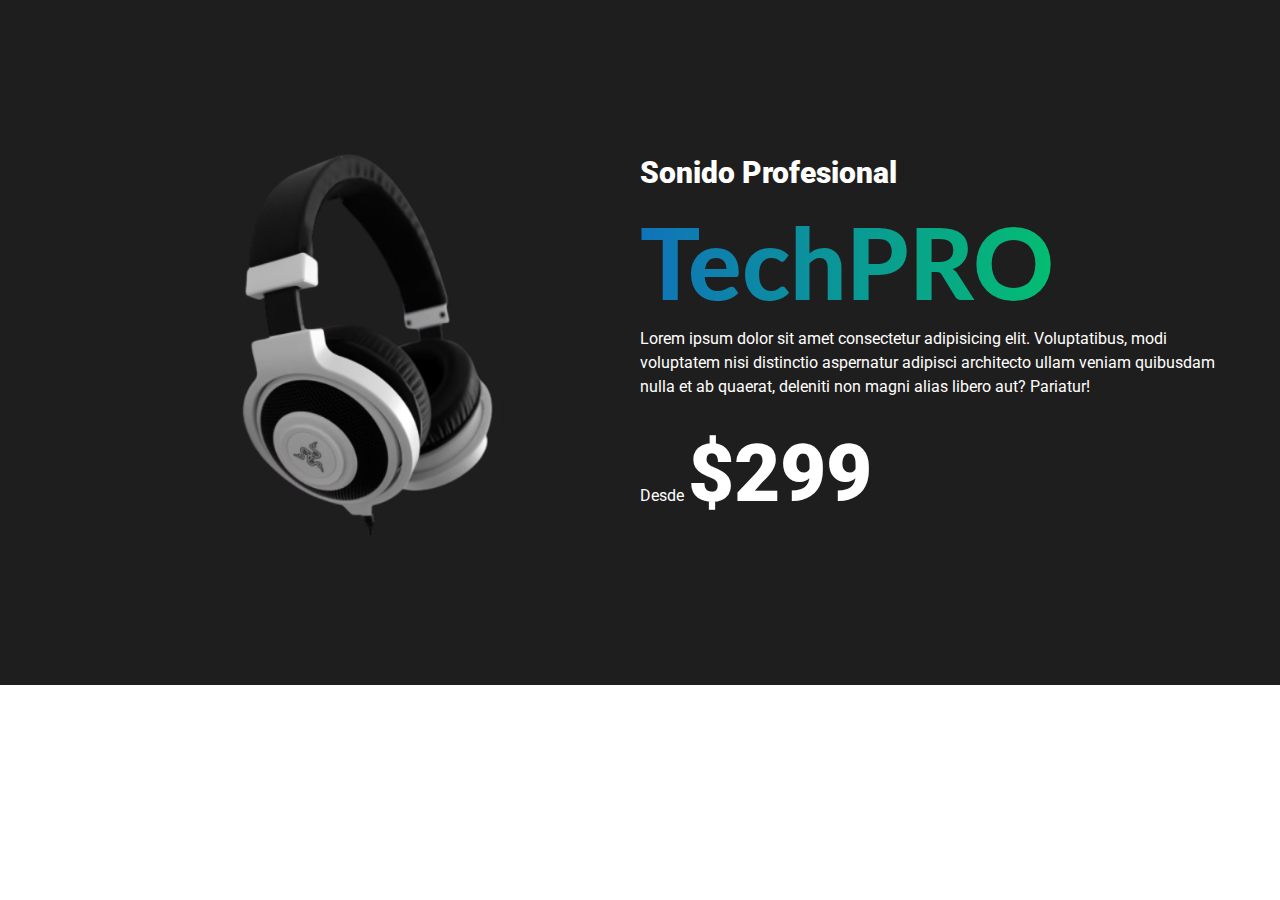
==== 07-audifonos/index.html @ 0ad0f9ac "sitio audifonos" ====
<!DOCTYPE html>
<html lang="en">
<head>
    <meta charset="UTF-8">
    <meta name="viewport" content="width=device-width, initial-scale=1.0">
    <title>TechPRO Audifonos</title>
    <link rel="preconnect" href="https://fonts.googleapis.com">
    <link rel="preconnect" href="https://fonts.gstatic.com" crossorigin>
    <link href="https://fonts.googleapis.com/css2?family=Lato:wght@400;900&family=Roboto:wght@400;700;900&display=swap" rel="stylesheet">
    <link rel="stylesheet" href="css/normalize.css">
    <link rel="stylesheet" href="css/styles.css">
</head>
<body>
    <header class="header">
        <div class="contenedor contenido-header">
            <div class="imagen-header">
                <picture>
                <source
                     sizes="1920w" 
                     srcset="img/header.avif 1920w"
                     type="image/avif">
                <source
                     sizes="1920w" 
                     srcset="img/header.webp 1920w"
                     type="image/webp">
                <source
                     sizes="1920w" 
                     srcset="img/header.jpg 1920w"
                     type="image/jpeg">
                <img loading="lazy" decoding="async" src="img/header.jpg" lazyalt="imagen" width="1000" height="600">
                </picture>
            </div>

            <div class="texto-header">
                <p class="tagline-producto">Sonido Profesional</p>
                <h1 class="nombre-producto degradado-verde">TechPRO</h1>
                <p class="descripcion-producto">Lorem ipsum dolor sit amet consectetur adipisicing elit. Voluptatibus, modi voluptatem nisi distinctio aspernatur adipisci architecto ullam veniam quibusdam nulla et ab quaerat, deleniti non magni alias libero aut? Pariatur!</p>
                <p class="precio-producto">Desde <span>$299</span></p>
            </div>
        </div>
    </header>
</body>
</html>
---- 07-audifonos/css/styles.css ----
/* Custom properties -> son variables */
:root {
    --primario: #1073ba;
    --secundario: #00da55;
    --gris: #3b3b3b;
    --blanco: #ffffff;
    --negro: #1f1e1e;
    --grisClaro: #e1e1e1;

    --separacion: 5rem;

    --fuentePrincipal: 'Roboto', sans-serif;
    --fuenteSecundaria: 'Lato', sans-serif;
}

html {
    box-sizing: border-box;
    font-size: 62.5%; /* Convierte un rem en 10px */
}
*, *:before, *:after {
    box-sizing: inherit;
}

body {
    font-family: var(--fuentePrincipal);
    font-size: 1.6rem;
    line-height: 1.5;
}

/** Globales **/
.contenedor {
    max-width: 120rem; /** nunca pases de los 1200px **/
    width: 90%; /** si es menos vas a tomar el 90 **/
    margin: 0 auto;
}

h1, h2, h3 {
    font-weight: 900;
    font-family: var(--fuenteSecundaria);
    margin: calc( var(--separacion)/2 ) 0;

}

h1 {
    font-size: 4.4rem;
}
h2 {
    font-size: 3.6rem;
}
h3 {
    font-size: 2.8rem;
}
img{
    max-width: 100%;
    display: block;
    height: auto;
}

/** utilidades **/
.text-center {
    text-align: center;
}

/** Degradados **/
.degradado-verde {
    color: transparent;
    background: linear-gradient(to right, var(--primario) 0%, var(--secundario)100%);
    -webkit-background-clip: text;
}
/** Header **/
header {
    background-color: var(--negro);
    padding: calc( var(--separacion) * 3 ) 0;
    color: var(--blanco);
}

@media ( min-width: 768px ) {
    .contenido-header {
        display: grid;
        grid-template-columns: repeat(2, 1fr);
    }
}

.texto-header {
    text-align: center;
    padding-top: var(--separacion);
}

@media ( min-width: 768px ) {
    .texto-header {
        text-align: left;
        display: flex;
        flex-direction: column;
        justify-content: space-between;
        padding: 0;
    }
}
.texto-header p {
    margin: 0;
}
.tagline-producto {
    font-size: 3rem;
    font-weight: 900;
}
.nombre-producto {
    font-size: 6rem;
    margin: 0;
}

@media ( min-width: 768px ) {
    .nombre-producto {
        font-size: 10rem;
        margin: 0;
        line-height: 1;
    }
}

.precio-producto span {
    font-size: 8rem;
    font-weight: 900;
}
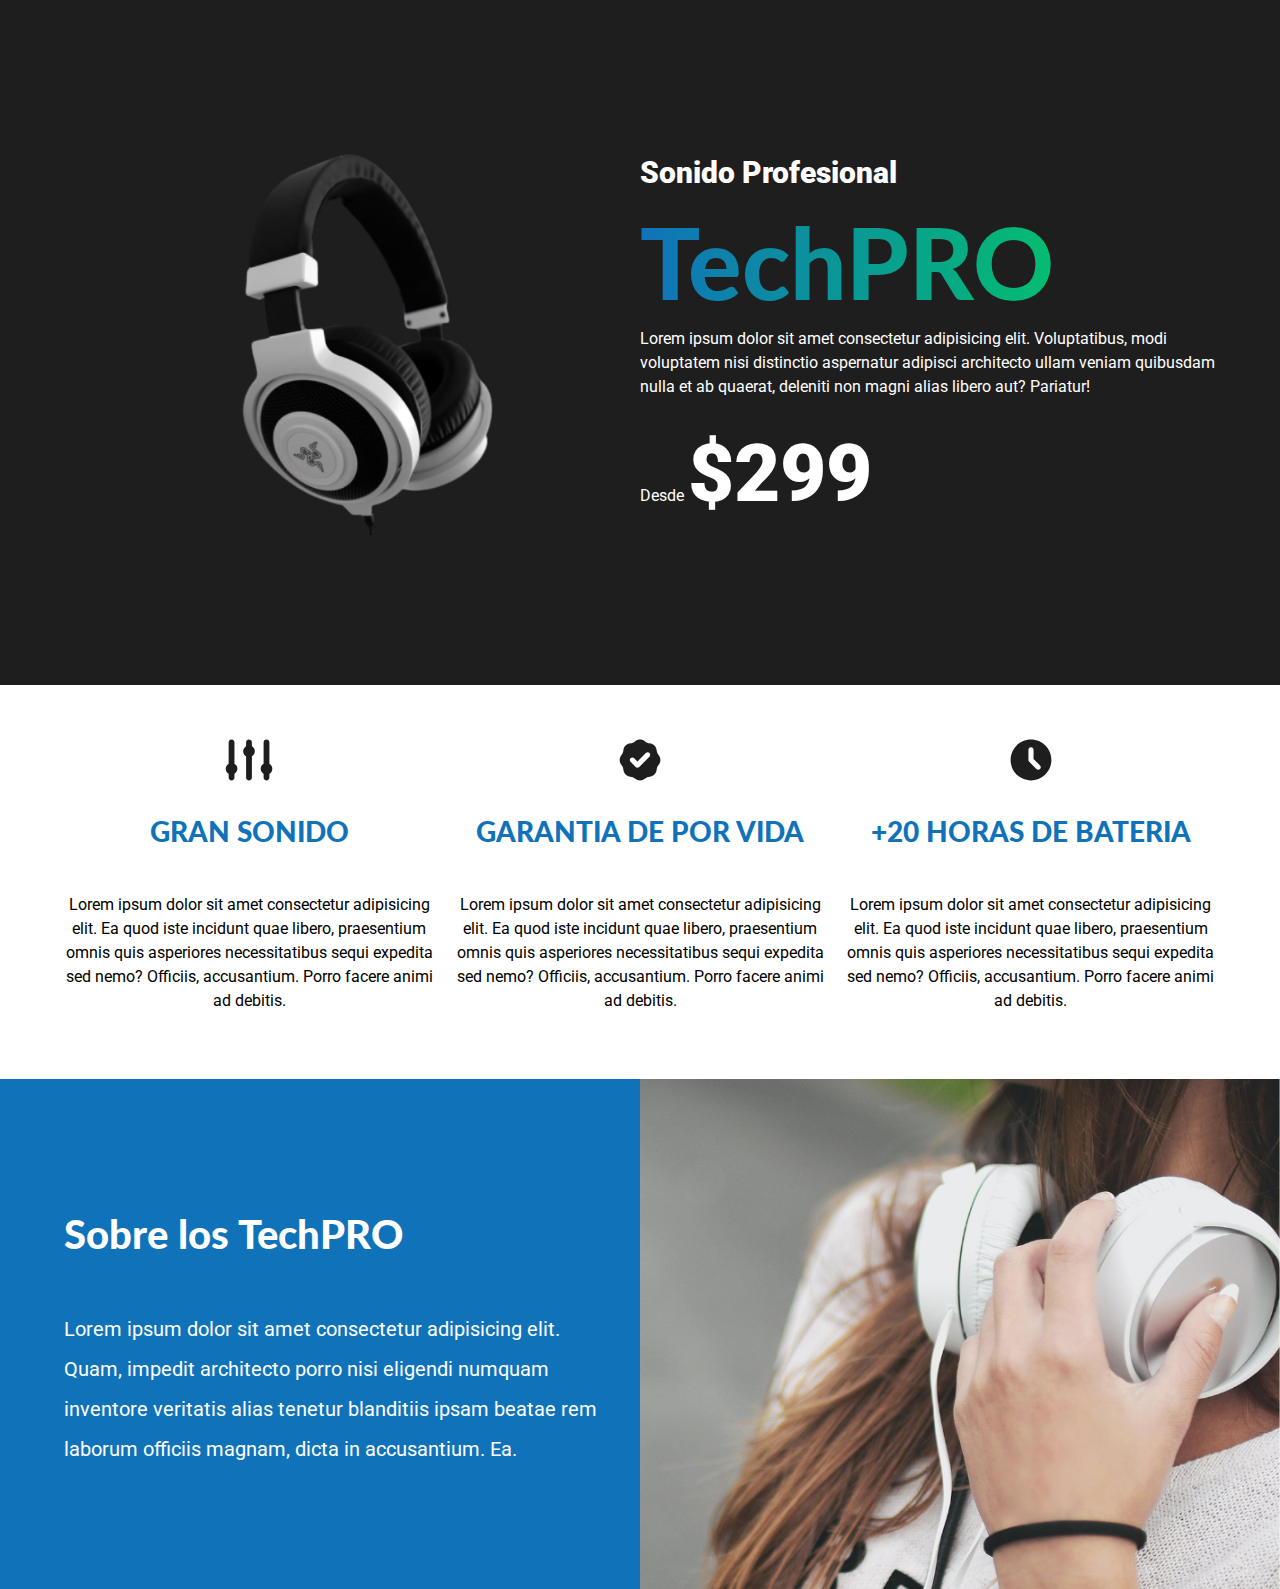
==== commit 26a04c89: "Audifonos: seccion sobre tech aniadida" ====
--- a/07-audifonos/index.html
+++ b/07-audifonos/index.html
@@ -39,5 +39,36 @@
             </div>
         </div>
     </header>
+
+    <section class="contenedor">
+        <div class="iconos">
+            <div class="icono">
+                <img src="img/icono-sonido.svg" alt="imagen icono">
+                <h3>Gran Sonido</h3>
+                <p>Lorem ipsum dolor sit amet consectetur adipisicing elit. Ea quod iste incidunt quae libero, praesentium omnis quis asperiores necessitatibus sequi expedita sed nemo? Officiis, accusantium. Porro facere animi ad debitis.</p>
+            </div>
+
+            <div class="icono">
+                <img src="img/icono-garantia.svg" alt="imagen icono">
+                <h3>Garantia de por vida</h3>
+                <p>Lorem ipsum dolor sit amet consectetur adipisicing elit. Ea quod iste incidunt quae libero, praesentium omnis quis asperiores necessitatibus sequi expedita sed nemo? Officiis, accusantium. Porro facere animi ad debitis.</p>
+            </div>
+
+            <div class="icono">
+                <img src="img/icono-bateria.svg" alt="imagen icono">
+                <h3>+20 Horas de Bateria</h3>
+                <p>Lorem ipsum dolor sit amet consectetur adipisicing elit. Ea quod iste incidunt quae libero, praesentium omnis quis asperiores necessitatibus sequi expedita sed nemo? Officiis, accusantium. Porro facere animi ad debitis.</p>
+            </div>
+        </div>
+    </section>
+
+    <section class="sobre-tech">
+        <div class="contenedor sobre-tech-grid">
+            <div class="texto-sobre-tech">
+                <h2>Sobre los <span>TechPRO</span></h2>
+                <p>Lorem ipsum dolor sit amet consectetur adipisicing elit. Quam, impedit architecto porro nisi eligendi numquam inventore veritatis alias tenetur blanditiis ipsam beatae rem laborum officiis magnam, dicta in accusantium. Ea.</p>
+            </div>
+        </div>
+    </section>
 </body>
 </html>--- a/07-audifonos/css/styles.css
+++ b/07-audifonos/css/styles.css
@@ -118,4 +118,91 @@
 .precio-producto span {
     font-size: 8rem;
     font-weight: 900;
+}
+
+/** Iconos **/
+.iconos {
+    padding: var(--separacion) 0;
+}
+@media (min-width: 768px) { 
+    .iconos {
+        display: flex;
+        gap: 2rem;
+    }
+}
+
+.icono {
+    text-align: center;
+    margin-bottom: calc( var(--separacion) / 2) ;
+}
+.icono:last-of-type {
+    margin:0;
+}
+@media (min-width: 768px) { 
+    .icono {
+        margin: 0;
+        display: flex;
+        flex-direction: column;
+        justify-content: space-between;
+    }
+}
+.icono img {
+    width: 5rem;
+    margin: 0 auto;
+}
+.icono h3 {
+    color: var(--primario);
+    text-transform: uppercase;
+    margin-top: calc( var(--separacion) / 2 ) ;
+}
+
+/** Sobre Tech **/
+.sobre-tech {
+    background-image: linear-gradient( to bottom, transparent 50%, var(--primario) 0%), url(../img/imagen-mujer.jpg);
+    background-position: right;
+    background-repeat: repeat, no-repeat;
+    background-size: 100%, 110rem;
+}
+@media ( min-width: 768px ) {
+    .sobre-tech {
+        background-image: linear-gradient( to left, transparent 50%, var(--primario) 0%), url(../img/imagen-mujer.jpg);
+    }
+}
+
+.sobre-tech-grid {
+    display: grid;
+    grid-template-rows: repeat(2, 40rem);
+    row-gap: var(--separacion);
+}
+@media ( min-width: 768px ) {
+    .sobre-tech-grid {
+        grid-template-rows: unset;
+        row-gap: unset;
+        grid-template-columns: repeat(2, 1fr);
+        column-gap: 4rem;
+        padding: calc( var(--separacion) * 2 ) 0;
+    }
+}
+
+.texto-sobre-tech {
+    grid-row: 2 / 3;
+    color: var(--blanco);
+    display: flex;
+    flex-direction: column;
+    justify-content: space-around;
+    padding-bottom: var(--separacion);
+}
+@media ( min-width: 768px ) {
+    .texto-sobre-tech {
+        padding-bottom: 0px;
+    }
+}
+
+.texto-sobre-tech h2 {
+    font-size: 4rem;
+}
+
+.texto-sobre-tech p {
+    font-size: 2rem;
+    line-height: 2;
 }